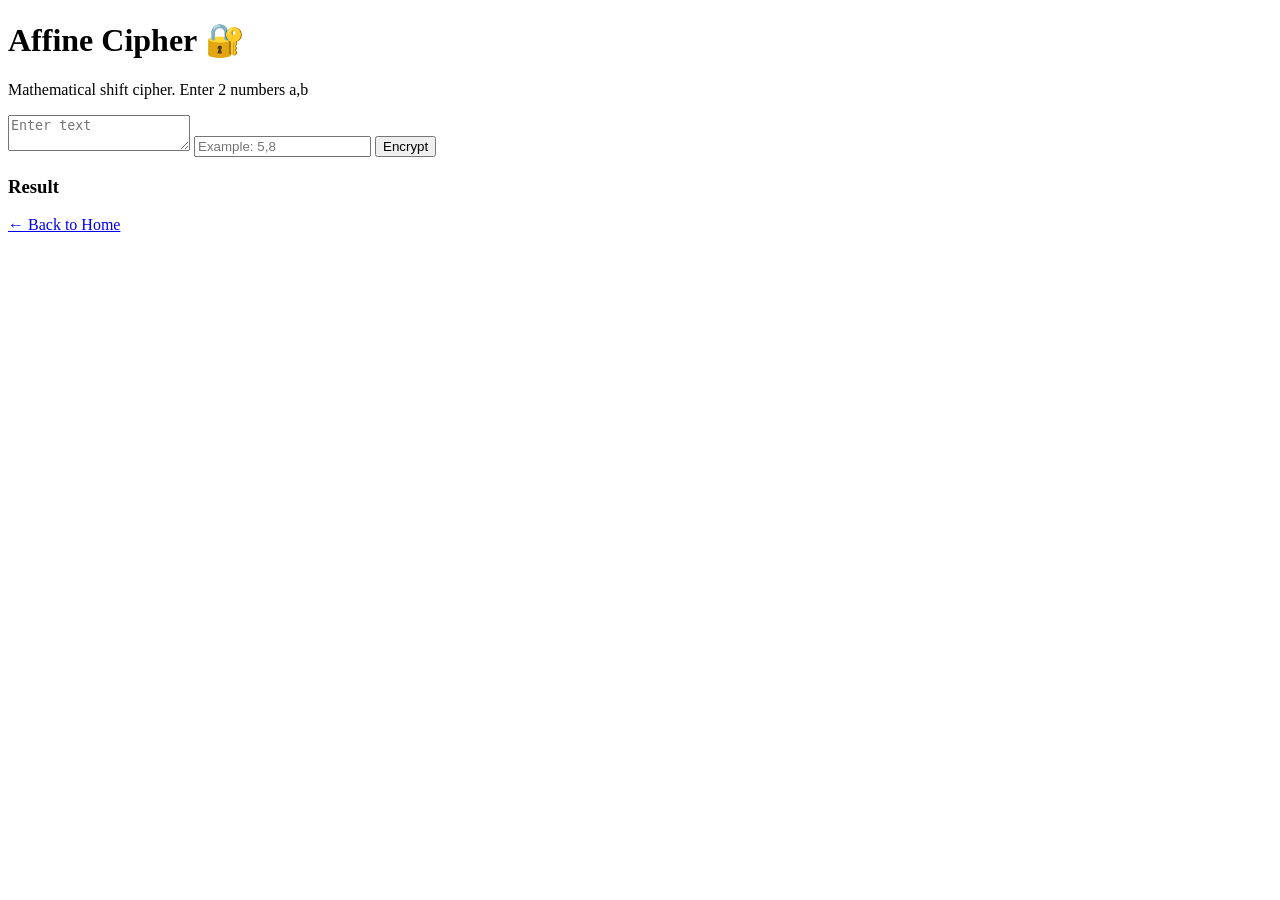
==== affine.html @ 52916827 "Add files via upload" ====
<!DOCTYPE html>
<html>
<head>
<meta charset="UTF-8">
<title>Affine Cipher</title>
<link rel="stylesheet" href="css/style.css">
</head>
<body>
<div class="container">
<h1>Affine Cipher 🔐</h1>
<p>Mathematical shift cipher. Enter 2 numbers a,b</p>

<textarea id="text" placeholder="Enter text"></textarea>
<input type="text" id="key" placeholder="Example: 5,8">
<button onclick="encryptAffine()">Encrypt</button>

<p id="error"></p>
<h3>Result</h3>
<div id="result"></div>

<a href="index.html">← Back to Home</a>
</div>

<script src="js/crypto.js"></script>
<script>
function encryptAffine(){
    let text=document.getElementById("text").value;
    let key=document.getElementById("key").value;
    let parts=key.split(",");
    if(parts.length!==2){document.getElementById("error").innerText="Enter 2 numbers separated by comma"; return;}
    document.getElementById("result").innerText=affine(text,key);
}
</script>
</body>
</html>
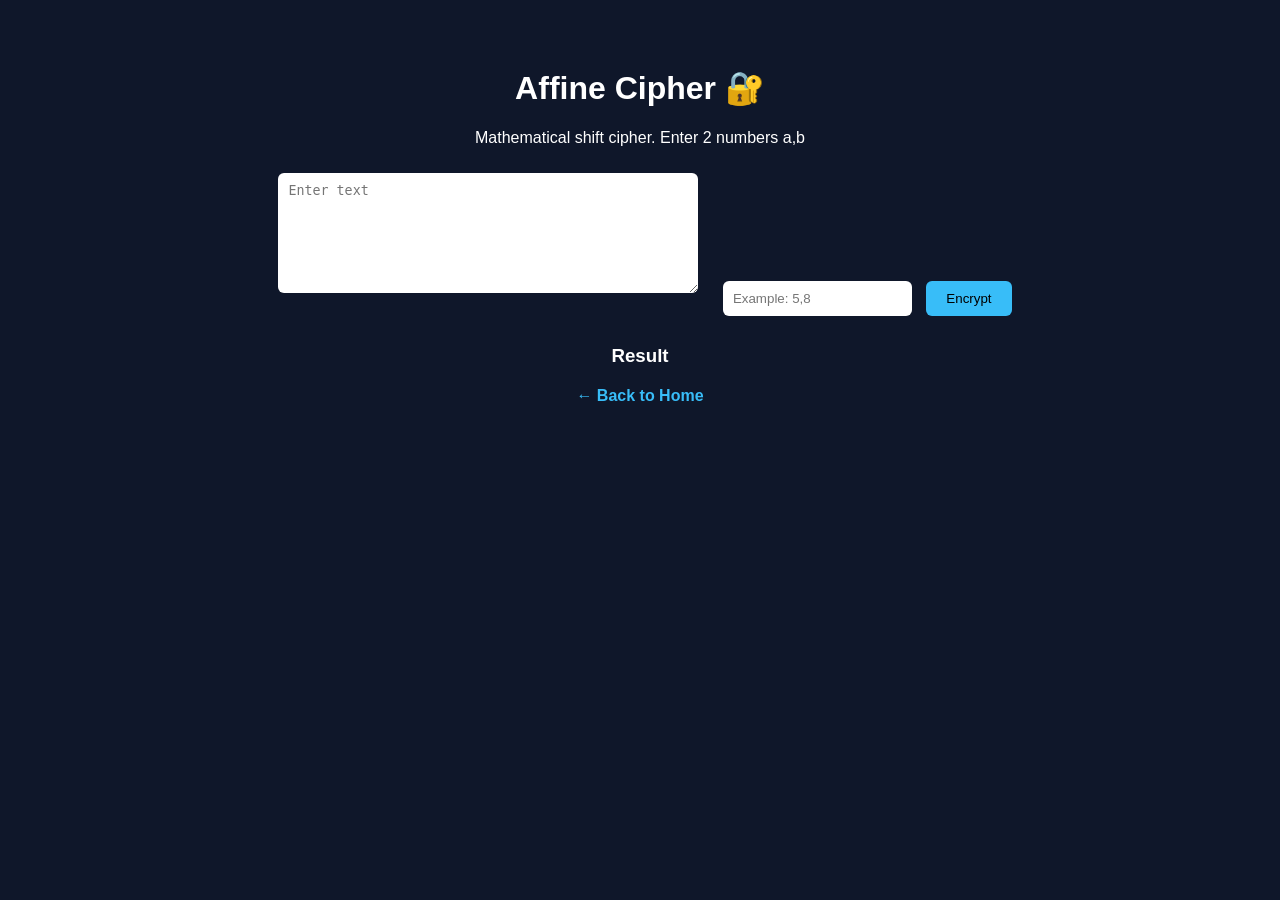
==== commit 99d88ec6: "Fix HTML structure and update script references" ====
--- a/affine.html
+++ b/affine.html
@@ -3,7 +3,7 @@
 <head>
 <meta charset="UTF-8">
 <title>Affine Cipher</title>
-<link rel="stylesheet" href="css/style.css">
+<link rel="stylesheet" href="style.css">
 </head>
 <body>
 <div class="container">
@@ -21,7 +21,7 @@
 <a href="index.html">← Back to Home</a>
 </div>
 
-<script src="js/crypto.js"></script>
+<script src="crypto.js"></script>
 <script>
 function encryptAffine(){
     let text=document.getElementById("text").value;
@@ -32,4 +32,5 @@
 }
 </script>
 </body>
-</html>+
+</html>
--- a/style.css
+++ b/style.css
@@ -0,0 +1,60 @@
+body{
+    font-family: Arial;
+    background: #0f172a;
+    color: white;
+    text-align: center;
+    padding: 40px;
+}
+
+.card{
+    background: #1e293b;
+    padding: 20px;
+    margin: 20px auto;
+    width: 400px;
+    border-radius: 10px;
+}
+
+a{
+    color: #38bdf8;
+    text-decoration: none;
+    font-weight: bold;
+}
+
+textarea{
+    width: 400px;
+    height: 100px;
+    margin: 10px;
+    border-radius: 6px;
+    border: none;
+    padding: 10px;
+}
+
+input{
+    padding: 10px;
+    margin: 10px;
+    border-radius: 6px;
+    border: none;
+}
+
+button{
+    padding: 10px 20px;
+    background: #38bdf8;
+    border: none;
+    cursor: pointer;
+    border-radius: 6px;
+}
+
+button:hover{
+    background: #0ea5e9;
+}
+
+#result{
+    margin-top: 20px;
+    font-size: 20px;
+    color: #22c55e;
+}
+
+#error{
+    color: red;
+    margin-top: 10px;
+}
